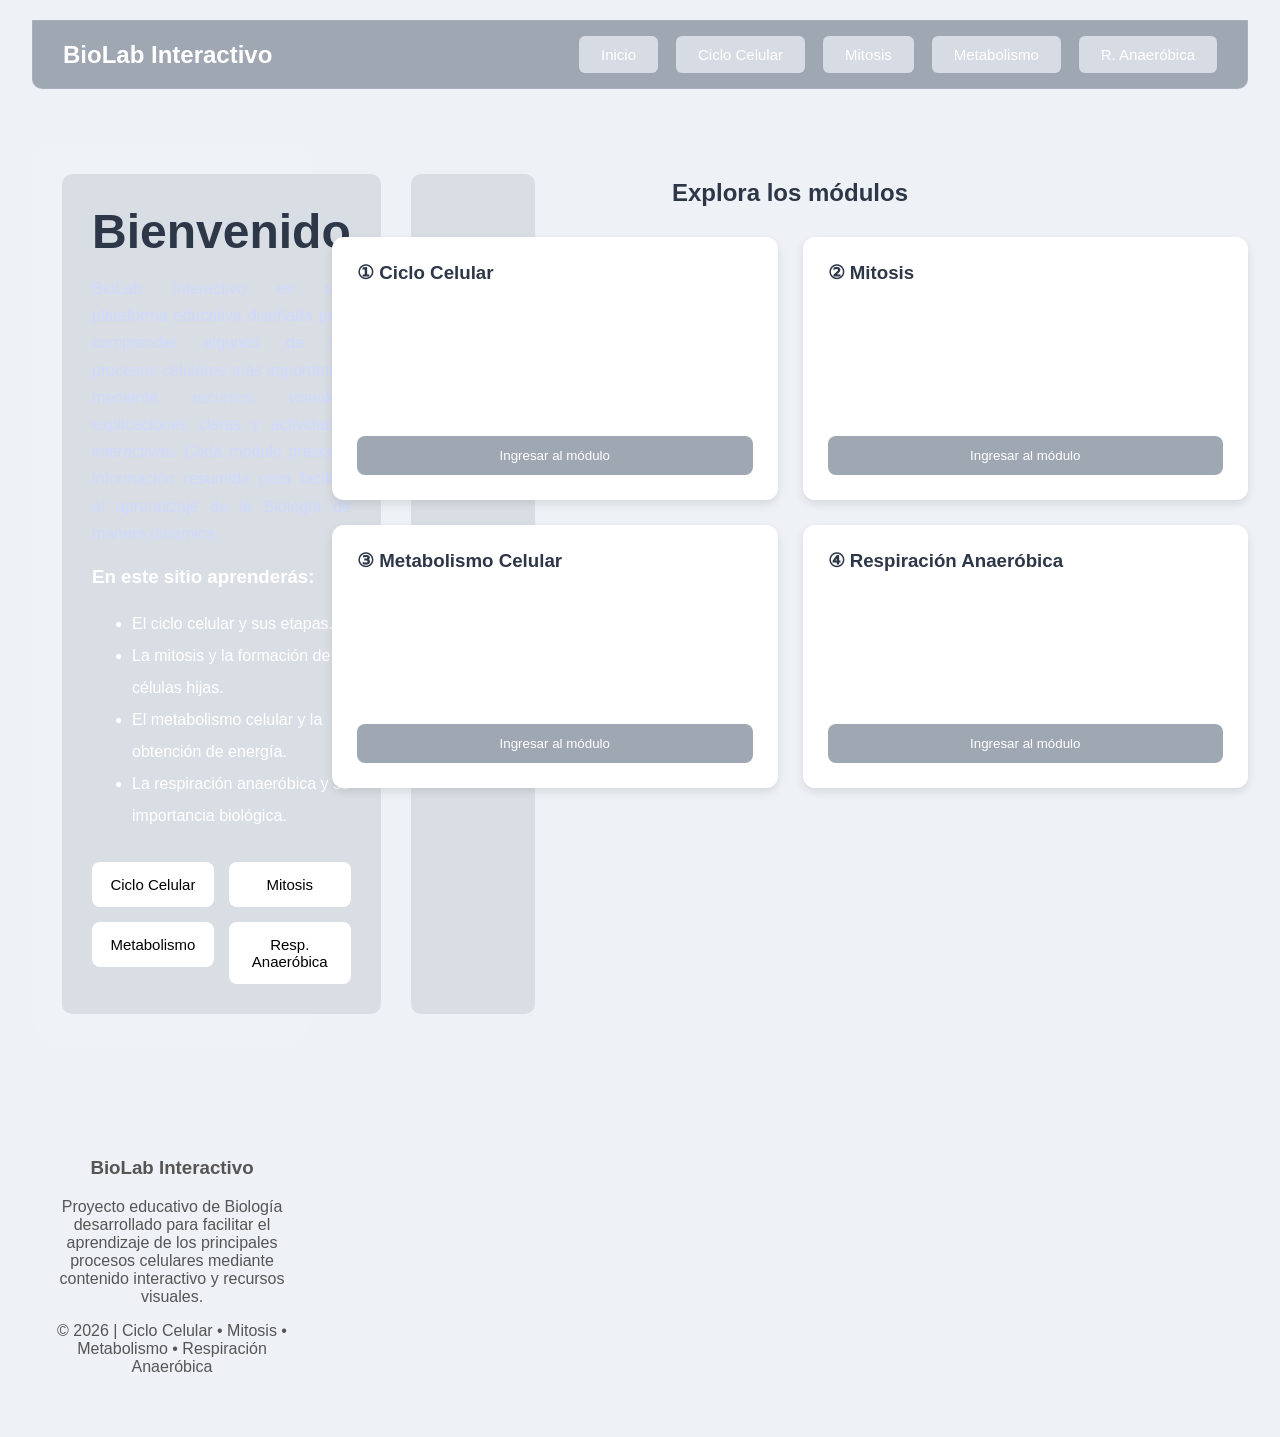
==== index.html @ 08fb195b "Rename inicio.html to index.html" ====
<!DOCTYPE html>
<html lang="es">

<head>

<meta charset="UTF-8">
<meta name="viewport" content="width=device-width, initial-scale=1.0">

<title>BioLab Interactivo</title>

<link rel="stylesheet" href="estilos.css">

<style>

body{
    
    margin:0;
    font-family:Arial, Helvetica, sans-serif;
    background:#eef1f5;

}

.container{

    width:95%;
    margin:auto;

}

.navbar{

    display:flex;
    justify-content:space-between;
    align-items:center;

    background:#9fa7b3;

    padding:15px 30px;

    border-radius:0 0 10px 10px;

}

.logo{

    font-size:24px;
    color:white;
    font-weight:bold;

}

.menu{

    display:flex;
    gap:18px;

}

.menu button{

    background:#d7dce4;

    border:none;

    padding:10px 22px;

    border-radius:6px;

    cursor:pointer;

    font-size:15px;

    transition:.3s;

}

.menu button:hover{

    background:white;

}

.hero{

    display:grid;

    grid-template-columns:1fr 1fr;

    gap:30px;

    margin-top:35px;

}

.left-card{

    background:#d9dee5;

    padding:30px;

    border-radius:10px;

}

.left-card h1{

    margin-top:0;

    color:#2d3748;

}

.left-card p{

    text-align:justify;

    line-height:1.7;

}

.left-card ul{

    margin-top:20px;

    line-height:2;

}

.button-group{

    display:grid;

    grid-template-columns:repeat(2,1fr);

    gap:15px;

    margin-top:30px;

}

.button-group a{

    text-decoration:none;

}

.button-group button{

    width:100%;

    padding:14px;

    border:none;

    border-radius:8px;

    background:white;

    cursor:pointer;

    font-size:15px;

    transition:.3s;

}

.button-group button:hover{

    background:#a8d5ff;

}

.right-card{

    background:#d9dee5;

    border-radius:10px;

    display:flex;

    justify-content:center;

    align-items:center;

    padding:25px;

}

.right-card img{

    width:100%;

    max-width:500px;

    border-radius:10px;

}

.modules{

    margin-top:50px;

}

.modules h2{

    text-align:center;

    color:#2d3748;

    margin-bottom:30px;

}

.cards{

    display:grid;

    grid-template-columns:repeat(2,1fr);

    gap:25px;

}

.module-card{

    background:white;

    border-radius:12px;

    padding:25px;

    box-shadow:0 4px 10px rgba(0,0,0,.1);

    transition:.3s;

}

.module-card:hover{

    transform:translateY(-5px);

}

.module-card h3{

    margin-top:0;

    color:#2d3748;

}

.module-card p{

    line-height:1.6;

}

.module-card button{

    margin-top:15px;

    width:100%;

    padding:12px;

    border:none;

    background:#9fa7b3;

    color:white;

    border-radius:8px;

    cursor:pointer;

}

.module-card button:hover{

    background:#7d8796;

}

footer{

    margin-top:50px;

    text-align:center;

    padding:25px;

    color:#555;

}

</style>

</head>

<body>

<div class="container">

<div class="navbar">

<div class="logo">

BioLab Interactivo

</div>

<div class="menu">

<a href="index.html"><button>Inicio</button></a>

<a href="ciclo celular.html"><button>Ciclo Celular</button></a>

<a href="mitosis.html"><button>Mitosis</button></a>

<a href="metabolismo.html"><button>Metabolismo</button></a>

<a href="respiracion anaerobica.html"><button>R. Anaeróbica</button></a>

</div>

</div>

<section class="hero">

<div class="left-card">

<h1>Bienvenido</h1>

<p>

BioLab Interactivo es una plataforma educativa diseñada para comprender algunos de los procesos celulares más importantes mediante recursos visuales, explicaciones claras y actividades interactivas. Cada módulo presenta información resumida para facilitar el aprendizaje de la Biología de manera dinámica.

</p>

<h3>En este sitio aprenderás:</h3>

<ul>

<li>El ciclo celular y sus etapas.</li>

<li>La mitosis y la formación de células hijas.</li>

<li>El metabolismo celular y la obtención de energía.</li>

<li>La respiración anaeróbica y su importancia biológica.</li>

</ul>

<div class="button-group">

<a href="ciclo.html">

<button>Ciclo Celular</button>

</a>

<a href="mitosis.html">

<button>Mitosis</button>

</a>

<a href="metabolismo.html">

<button>Metabolismo</button>

</a>

<a href="anaerobica.html">

<button>Resp. Anaeróbica</button>

</a>

</div>

</div>

<div class="right-card">

<img src="imagenes/celula.gif" alt="Animación de una célula">

</div>

</section>

<section class="modules">

<h2>Explora los módulos</h2>

<div class="cards">

<!-- Tarjeta 1 -->

<div class="module-card">

<h3>① Ciclo Celular</h3>

<p>

Conoce las etapas por las que pasa una célula desde su crecimiento,
la duplicación del ADN hasta su división. Comprende la importancia
de la interfase y de la fase M en el mantenimiento de la vida.

</p>

<a href="ciclo.html">

<button>Ingresar al módulo</button>

</a>

</div>

<!-- Tarjeta 2 -->

<div class="module-card">

<h3>② Mitosis</h3>

<p>

Aprende cómo una célula madre se divide para formar dos células
hijas genéticamente idénticas mediante las fases de profase,
metafase, anafase, telofase y citocinesis.

</p>

<a href="mitosis.html">

<button>Ingresar al módulo</button>

</a>

</div>

<!-- Tarjeta 3 -->

<div class="module-card">

<h3>③ Metabolismo Celular</h3>

<p>

Descubre cómo las células obtienen, transforman y utilizan la
energía necesaria para realizar todas sus funciones mediante
procesos como el catabolismo y el anabolismo.

</p>

<a href="metabolismo.html">

<button>Ingresar al módulo</button>

</a>

</div>

<!-- Tarjeta 4 -->

<div class="module-card">

<h3>④ Respiración Anaeróbica</h3>

<p>

Explora el proceso mediante el cual algunas células producen
energía en ausencia de oxígeno, comprendiendo la glucólisis y
los diferentes tipos de fermentación.

</p>

<a href="anaerobica.html">

<button>Ingresar al módulo</button>

</a>

</div>

</div>

</section>

<footer>

<h3>BioLab Interactivo</h3>

<p>

Proyecto educativo de Biología desarrollado para facilitar el
aprendizaje de los principales procesos celulares mediante
contenido interactivo y recursos visuales.

</p>

<p>

© 2026 | Ciclo Celular • Mitosis • Metabolismo • Respiración Anaeróbica

</p>

</footer>

</div>

</body>

</html>
---- estilos.css ----
<style>
*{
    margin:0;
    padding:0;
    box-sizing:border-box;
    font-family: 'Segoe UI', sans-serif;
}

body{
    background: linear-gradient(135deg,#091122,#1b1238,#25185c);
    color:white;
    min-height:100vh;
}

.container{
    display:grid;
    grid-template-columns:280px 1fr;
    gap:20px;
    padding:20px;
}

/* Barra superior */
.navbar{
    grid-column:1/3;
    background:rgba(255,255,255,0.05);
    backdrop-filter: blur(10px);
    border:1px solid rgba(255,255,255,0.1);
    border-radius:20px;
    padding:15px;
    display:flex;
    justify-content:space-between;
    align-items:center;
}

.logo{
    font-size:1.3rem;
    font-weight:bold;
}

.menu{
    display:flex;
    gap:10px;
}

.menu button{
    background:#16223d;
    color:white;
    border:none;
    padding:10px 18px;
    border-radius:15px;
    cursor:pointer;
}

.menu button:hover{
    background:#4d6cff;
}

/* Panel izquierdo */

.sidebar{
    display:flex;
    flex-direction:column;
    gap:20px;
}

.card{
    background:rgba(255,255,255,0.05);
    backdrop-filter: blur(10px);
    border:1px solid rgba(255,255,255,0.08);
    border-radius:20px;
    padding:20px;
}

.progress-circle{
    width:120px;
    height:120px;
    border-radius:50%;
    border:10px solid #2d365a;
    margin:15px auto;
    display:flex;
    justify-content:center;
    align-items:center;
    font-size:1.5rem;
    font-weight:bold;
}

.index ul{
    list-style:none;
}

.index li{
    padding:10px;
    margin:8px 0;
    background:rgba(255,255,255,0.04);
    border-radius:10px;
}

/* Área principal */

.main{
    display:flex;
    flex-direction:column;
    gap:20px;
}

/* Encabezado */

.hero{
    background:rgba(255,255,255,0.05);
    border-radius:25px;
    padding:30px;
}

.hero h1{
    font-size:3rem;
    margin-bottom:10px;
}

.hero p{
    color:#cfd8ff;
}

/* Tarjetas conceptos */

.grid-info{
    display:grid;
    grid-template-columns:repeat(3,1fr);
    gap:15px;
    margin-top:20px;
}

.info-box{
    background:rgba(255,255,255,0.04);
    border-radius:15px;
    padding:18px;
}

.info-box h3{
    margin-bottom:10px;
    color:#8fd3ff;
}

/* Mapa metabólico */

.map-section{
    background:rgba(255,255,255,0.05);
    border-radius:20px;
    padding:25px;
}

.map-grid{
    display:grid;
    grid-template-columns:2fr 1fr;
    gap:20px;
    margin-top:20px;
}

.route{
    background:rgba(255,255,255,0.04);
    border-radius:15px;
    padding:20px;
}

.flow{
    display:flex;
    justify-content:space-around;
    align-items:center;
    margin-top:40px;
}

.flow div{
    background:#2a355c;
    padding:15px;
    border-radius:12px;
    text-align:center;
}

.balance{
    background:rgba(255,255,255,0.04);
    border-radius:15px;
    padding:20px;
}

.bar{
    width:100%;
    height:10px;
    background:#222;
    border-radius:10px;
    margin:10px 0 25px;
}

.fill{
    height:100%;
    width:70%;
    background:linear-gradient(to right,#59f,#d16cff);
    border-radius:10px;
}

/* Enzimas */

.enzymes{
    background:rgba(255,255,255,0.05);
    border-radius:20px;
    padding:25px;
}

.enzymes-grid{
    display:grid;
    grid-template-columns:repeat(3,1fr);
    gap:15px;
    margin-top:20px;
}

.enzymes-grid div{
    background:rgba(255,255,255,0.04);
    padding:25px;
    border-radius:15px;
    min-height:140px;
}

/* Responsive */

@media(max-width:1000px){

.container{
    grid-template-columns:1fr;
}

.navbar{
    grid-column:1;
}

.map-grid{
    grid-template-columns:1fr;
}

.grid-info,
.enzymes-grid{
    grid-template-columns:1fr;
}
}
</style>
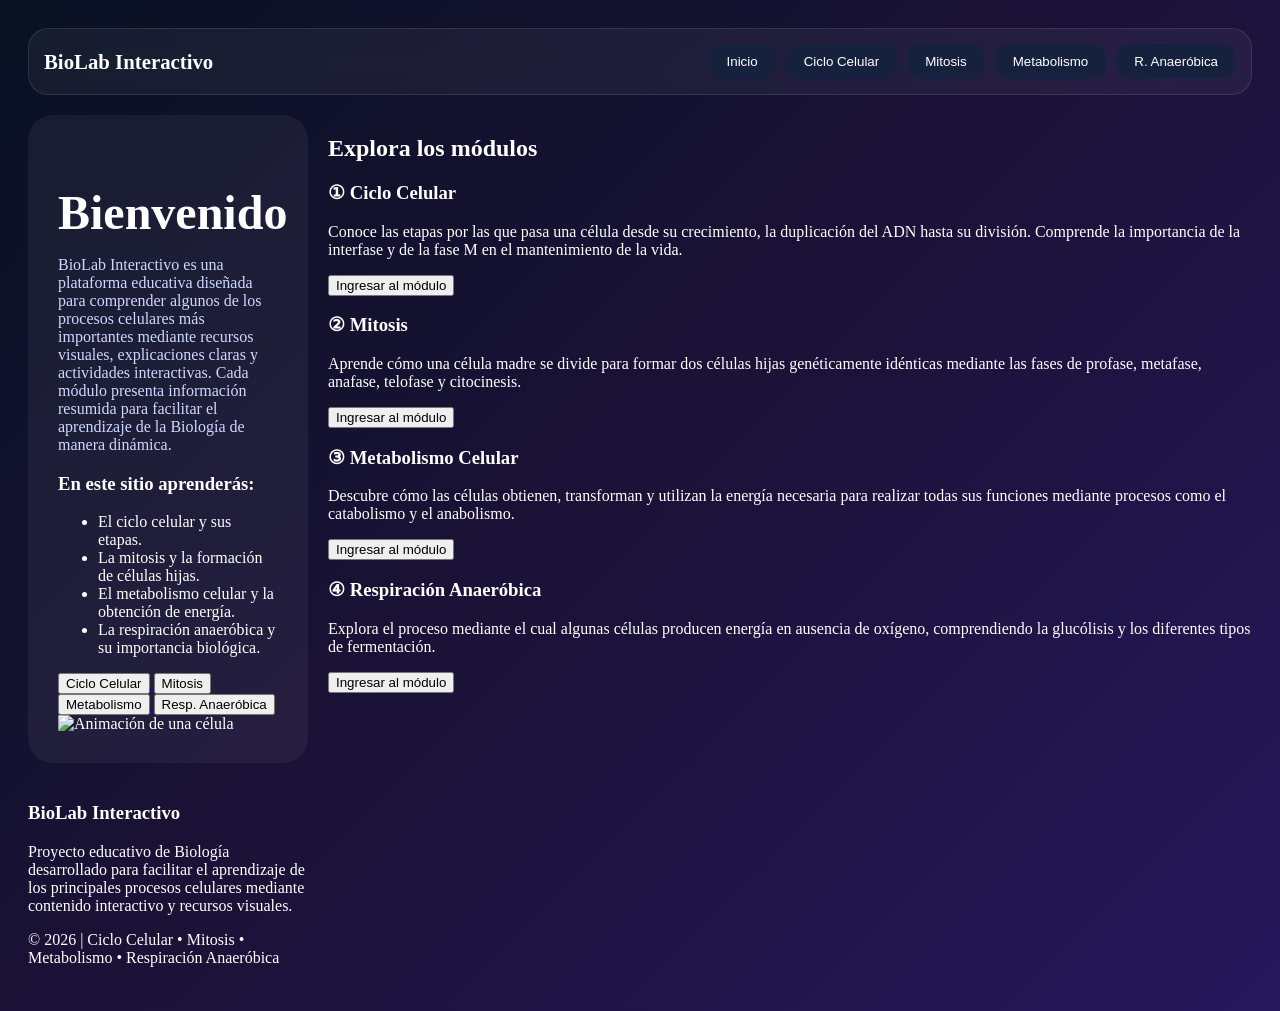
==== commit dc274fe9: "Update index.html" ====
--- a/index.html
+++ b/index.html
@@ -10,292 +10,6 @@
 
 <link rel="stylesheet" href="estilos.css">
 
-<style>
-
-body{
-    
-    margin:0;
-    font-family:Arial, Helvetica, sans-serif;
-    background:#eef1f5;
-
-}
-
-.container{
-
-    width:95%;
-    margin:auto;
-
-}
-
-.navbar{
-
-    display:flex;
-    justify-content:space-between;
-    align-items:center;
-
-    background:#9fa7b3;
-
-    padding:15px 30px;
-
-    border-radius:0 0 10px 10px;
-
-}
-
-.logo{
-
-    font-size:24px;
-    color:white;
-    font-weight:bold;
-
-}
-
-.menu{
-
-    display:flex;
-    gap:18px;
-
-}
-
-.menu button{
-
-    background:#d7dce4;
-
-    border:none;
-
-    padding:10px 22px;
-
-    border-radius:6px;
-
-    cursor:pointer;
-
-    font-size:15px;
-
-    transition:.3s;
-
-}
-
-.menu button:hover{
-
-    background:white;
-
-}
-
-.hero{
-
-    display:grid;
-
-    grid-template-columns:1fr 1fr;
-
-    gap:30px;
-
-    margin-top:35px;
-
-}
-
-.left-card{
-
-    background:#d9dee5;
-
-    padding:30px;
-
-    border-radius:10px;
-
-}
-
-.left-card h1{
-
-    margin-top:0;
-
-    color:#2d3748;
-
-}
-
-.left-card p{
-
-    text-align:justify;
-
-    line-height:1.7;
-
-}
-
-.left-card ul{
-
-    margin-top:20px;
-
-    line-height:2;
-
-}
-
-.button-group{
-
-    display:grid;
-
-    grid-template-columns:repeat(2,1fr);
-
-    gap:15px;
-
-    margin-top:30px;
-
-}
-
-.button-group a{
-
-    text-decoration:none;
-
-}
-
-.button-group button{
-
-    width:100%;
-
-    padding:14px;
-
-    border:none;
-
-    border-radius:8px;
-
-    background:white;
-
-    cursor:pointer;
-
-    font-size:15px;
-
-    transition:.3s;
-
-}
-
-.button-group button:hover{
-
-    background:#a8d5ff;
-
-}
-
-.right-card{
-
-    background:#d9dee5;
-
-    border-radius:10px;
-
-    display:flex;
-
-    justify-content:center;
-
-    align-items:center;
-
-    padding:25px;
-
-}
-
-.right-card img{
-
-    width:100%;
-
-    max-width:500px;
-
-    border-radius:10px;
-
-}
-
-.modules{
-
-    margin-top:50px;
-
-}
-
-.modules h2{
-
-    text-align:center;
-
-    color:#2d3748;
-
-    margin-bottom:30px;
-
-}
-
-.cards{
-
-    display:grid;
-
-    grid-template-columns:repeat(2,1fr);
-
-    gap:25px;
-
-}
-
-.module-card{
-
-    background:white;
-
-    border-radius:12px;
-
-    padding:25px;
-
-    box-shadow:0 4px 10px rgba(0,0,0,.1);
-
-    transition:.3s;
-
-}
-
-.module-card:hover{
-
-    transform:translateY(-5px);
-
-}
-
-.module-card h3{
-
-    margin-top:0;
-
-    color:#2d3748;
-
-}
-
-.module-card p{
-
-    line-height:1.6;
-
-}
-
-.module-card button{
-
-    margin-top:15px;
-
-    width:100%;
-
-    padding:12px;
-
-    border:none;
-
-    background:#9fa7b3;
-
-    color:white;
-
-    border-radius:8px;
-
-    cursor:pointer;
-
-}
-
-.module-card button:hover{
-
-    background:#7d8796;
-
-}
-
-footer{
-
-    margin-top:50px;
-
-    text-align:center;
-
-    padding:25px;
-
-    color:#555;
-
-}
-
-</style>
-
 </head>
 
 <body>
@@ -354,7 +68,7 @@
 
 <div class="button-group">
 
-<a href="ciclo.html">
+<a href="ciclo celular.html">
 
 <button>Ciclo Celular</button>
 
@@ -372,7 +86,7 @@
 
 </a>
 
-<a href="anaerobica.html">
+<a href="respiracion anaerobica.html">
 
 <button>Resp. Anaeróbica</button>
 
@@ -410,7 +124,7 @@
 
 </p>
 
-<a href="ciclo.html">
+<a href="ciclo%20celular.html">
 
 <button>Ingresar al módulo</button>
 
@@ -476,7 +190,7 @@
 
 </p>
 
-<a href="anaerobica.html">
+<a href="respiracion anaerobica.html">
 
 <button>Ingresar al módulo</button>
 
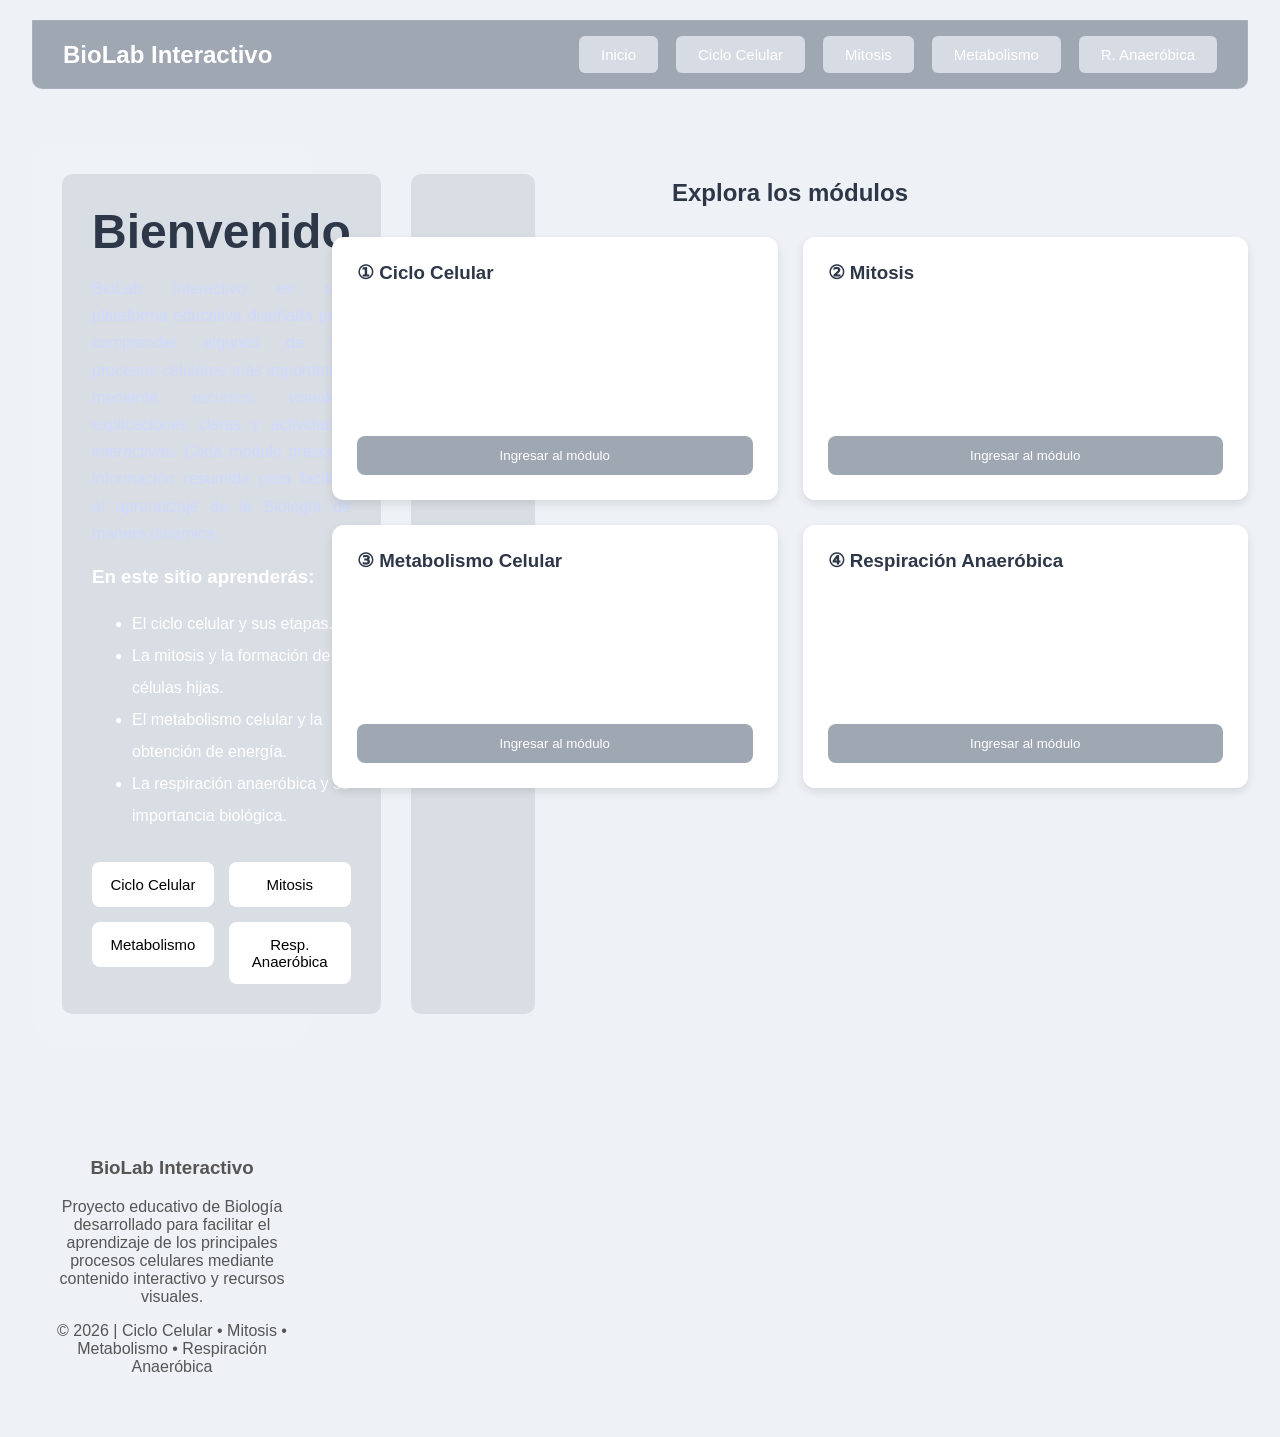
==== commit 98488fab: "Update index.html" ====
--- a/index.html
+++ b/index.html
@@ -10,6 +10,291 @@
 
 <link rel="stylesheet" href="estilos.css">
 
+  <style>
+
+  body{
+
+    margin:0;
+    font-family:Arial, Helvetica, sans-serif;
+    background:#eef1f5;
+
+}
+
+.container{
+
+    width:95%;
+    margin:auto;
+
+}
+
+.navbar{
+
+    display:flex;
+    justify-content:space-between;
+    align-items:center;
+
+    background:#9fa7b3;
+
+    padding:15px 30px;
+
+    border-radius:0 0 10px 10px;
+
+}
+
+.logo{
+
+    font-size:24px;
+    color:white;
+    font-weight:bold;
+
+}
+
+.menu{
+
+    display:flex;
+    gap:18px;
+
+}
+
+.menu button{
+
+    background:#d7dce4;
+
+    border:none;
+
+    padding:10px 22px;
+
+    border-radius:6px;
+
+    cursor:pointer;
+
+    font-size:15px;
+
+    transition:.3s;
+
+}
+
+.menu button:hover{
+
+    background:white;
+
+}
+
+.hero{
+
+    display:grid;
+
+    grid-template-columns:1fr 1fr;
+
+    gap:30px;
+
+    margin-top:35px;
+
+}
+
+.left-card{
+
+    background:#d9dee5;
+
+    padding:30px;
+
+    border-radius:10px;
+
+}
+
+.left-card h1{
+
+    margin-top:0;
+
+    color:#2d3748;
+
+}
+
+.left-card p{
+
+    text-align:justify;
+
+    line-height:1.7;
+
+}
+
+.left-card ul{
+
+    margin-top:20px;
+
+    line-height:2;
+
+}
+
+.button-group{
+
+    display:grid;
+
+    grid-template-columns:repeat(2,1fr);
+
+    gap:15px;
+
+    margin-top:30px;
+
+}
+
+.button-group a{
+
+    text-decoration:none;
+
+}
+
+.button-group button{
+
+    width:100%;
+
+    padding:14px;
+
+    border:none;
+
+    border-radius:8px;
+
+    background:white;
+
+    cursor:pointer;
+
+    font-size:15px;
+
+    transition:.3s;
+
+}
+
+.button-group button:hover{
+
+    background:#a8d5ff;
+
+}
+
+.right-card{
+
+    background:#d9dee5;
+
+    border-radius:10px;
+
+    display:flex;
+
+    justify-content:center;
+
+    align-items:center;
+
+    padding:25px;
+
+}
+
+.right-card img{
+
+    width:100%;
+
+    max-width:500px;
+
+    border-radius:10px;
+
+}
+
+.modules{
+
+    margin-top:50px;
+
+}
+
+.modules h2{
+
+    text-align:center;
+
+    color:#2d3748;
+
+    margin-bottom:30px;
+
+}
+
+.cards{
+
+    display:grid;
+
+    grid-template-columns:repeat(2,1fr);
+
+    gap:25px;
+
+}
+
+.module-card{
+
+    background:white;
+
+    border-radius:12px;
+
+    padding:25px;
+
+    box-shadow:0 4px 10px rgba(0,0,0,.1);
+
+    transition:.3s;
+
+}
+
+.module-card:hover{
+
+    transform:translateY(-5px);
+
+}
+
+.module-card h3{
+
+    margin-top:0;
+
+    color:#2d3748;
+
+}
+
+.module-card p{
+
+    line-height:1.6;
+
+}
+
+.module-card button{
+
+    margin-top:15px;
+
+    width:100%;
+
+    padding:12px;
+
+    border:none;
+
+    background:#9fa7b3;
+
+    color:white;
+
+    border-radius:8px;
+
+    cursor:pointer;
+
+}
+
+.module-card button:hover{
+
+    background:#7d8796;
+
+}
+
+footer{
+
+    margin-top:50px;
+
+    text-align:center;
+
+    padding:25px;
+
+    color:#555;
+
+}
+
+</style>
 </head>
 
 <body>
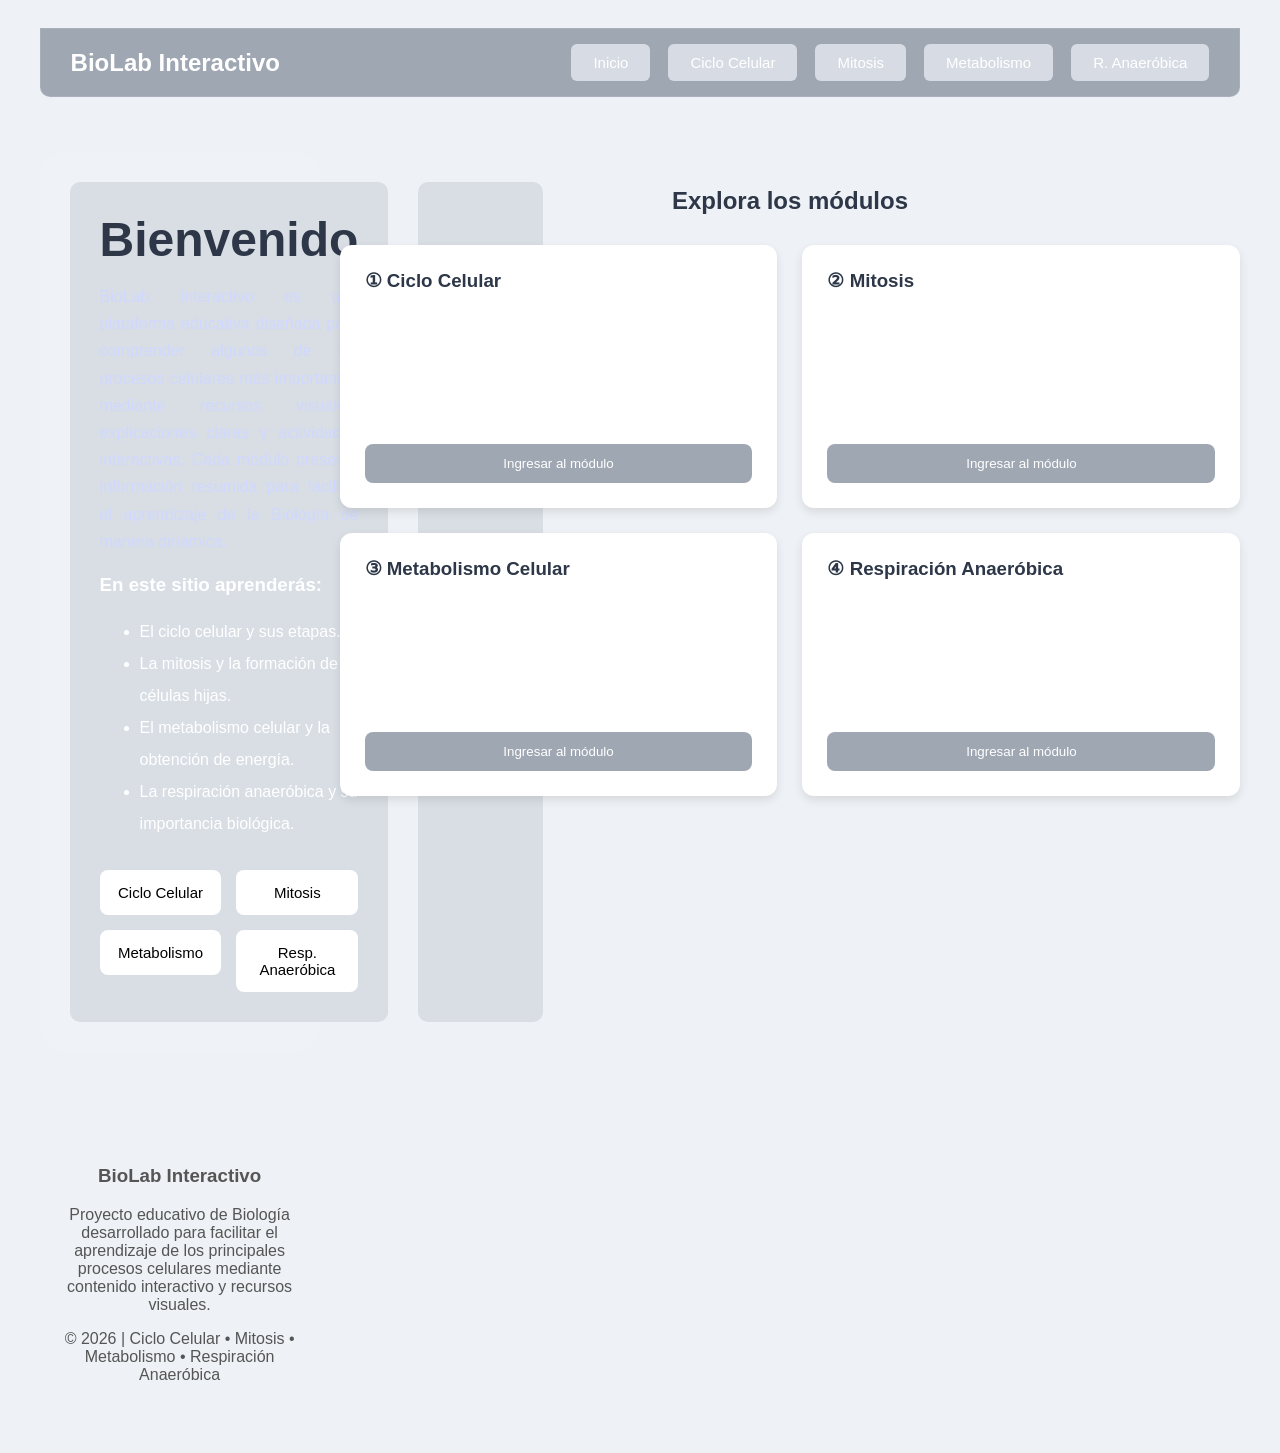
==== commit fba4676c: "Update index.html" ====
--- a/index.html
+++ b/index.html
@@ -6,7 +6,7 @@
 <meta charset="UTF-8">
 <meta name="viewport" content="width=device-width, initial-scale=1.0">
 
-<title>BioLab Interactivo</title>
+<title>bilab 123</title>
 
 <link rel="stylesheet" href="estilos.css">
 
@@ -14,7 +14,7 @@
 
   body{
 
-    margin:0;
+    margin:15;
     font-family:Arial, Helvetica, sans-serif;
     background:#eef1f5;
 
